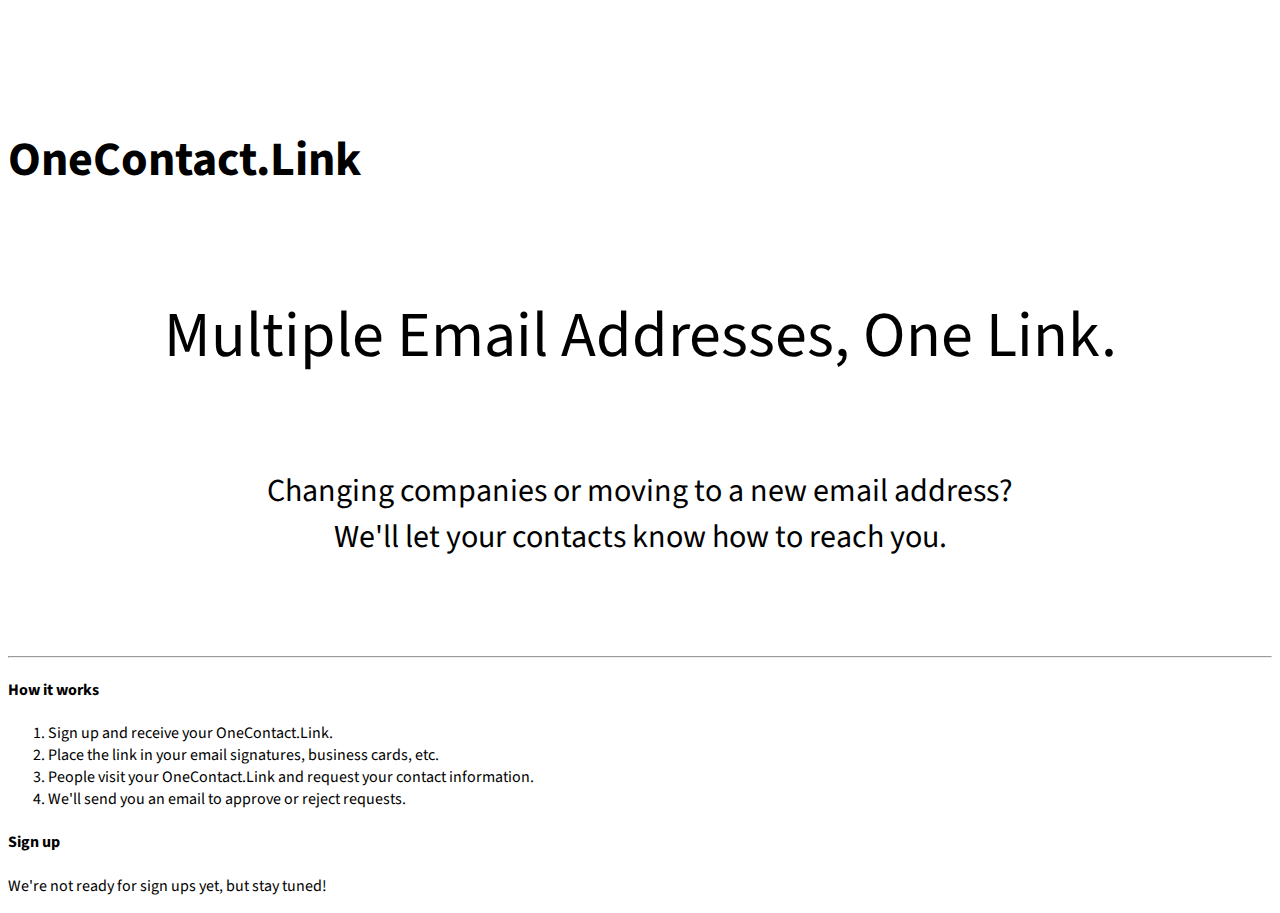
==== web/static/index.html @ 10f5016d "Transfer from GitLab" ====
<!DOCTYPE html>
<html lang="en">
<head>

  <!-- Basic Page Needs
  –––––––––––––––––––––––––––––––––––––––––––––––––– -->
  <meta charset="utf-8">
  <title>OneContact.Link</title>
  <meta name="description" content="">
  <meta name="author" content="">

  <!-- Mobile Specific Metas
  –––––––––––––––––––––––––––––––––––––––––––––––––– -->
  <meta name="viewport" content="width=device-width, initial-scale=1">

  <!-- FONT
  –––––––––––––––––––––––––––––––––––––––––––––––––– -->
  <link href='https://fonts.googleapis.com/css?family=Source+Sans+Pro:400,300,700' rel='stylesheet' type='text/css'>

  <!-- CSS
  –––––––––––––––––––––––––––––––––––––––––––––––––– -->
  <link rel="stylesheet" href="/css/normalize.css">
  <link rel="stylesheet" href="/css/skeleton.css">
  <style>
  body {
    font-family: "Source Sans Pro", "HelveticaNeue", "Helvetica Neue", Helvetica, Arial, sans-serif;
  }
  .brand {
    font-size: 3rem;
    font-weight: bold;
  }
  </style>
</head>
<body>

  <!-- Primary Page Layout
  –––––––––––––––––––––––––––––––––––––––––––––––––– -->
  <div class="container">
    <div class="row" style="margin-top: 10%">
      <div class="one-half column">
        <h1 class='brand'>OneContact.Link</h1>
      </div>
    </div>
    <div class="row" style="margin: 6rem 0">
      <div class="twelve columns">
        <h4 style="text-align: center; font-weight: normal; font-size: 4rem;">Multiple Email Addresses, One Link.</h4>
        <p style="text-align: center; font-size: 2rem;">Changing companies or moving to a new email address?<br/>We'll let your contacts know how to reach you.</p>
      </div>
    </div>
    <hr />
    <div class="row">
      <div class="one-half column">
        <h4>How it works</h4>
        <ol>
          <li>Sign up and receive your OneContact.Link.</li>
          <li>Place the link in your email signatures, business cards, etc.</li>
          <li>People visit your OneContact.Link and request your contact information.</li>
          <li>We'll send you an email to approve or reject requests.</li>
        </ol>
      </div>
      <div class="one-half column">
        <h4>Sign up</h4>
        <p>We're not ready for sign ups yet, but stay tuned!</p>
      </div>
    </div>
  </div>

<!-- End Document
  –––––––––––––––––––––––––––––––––––––––––––––––––– -->
</body>
</html>
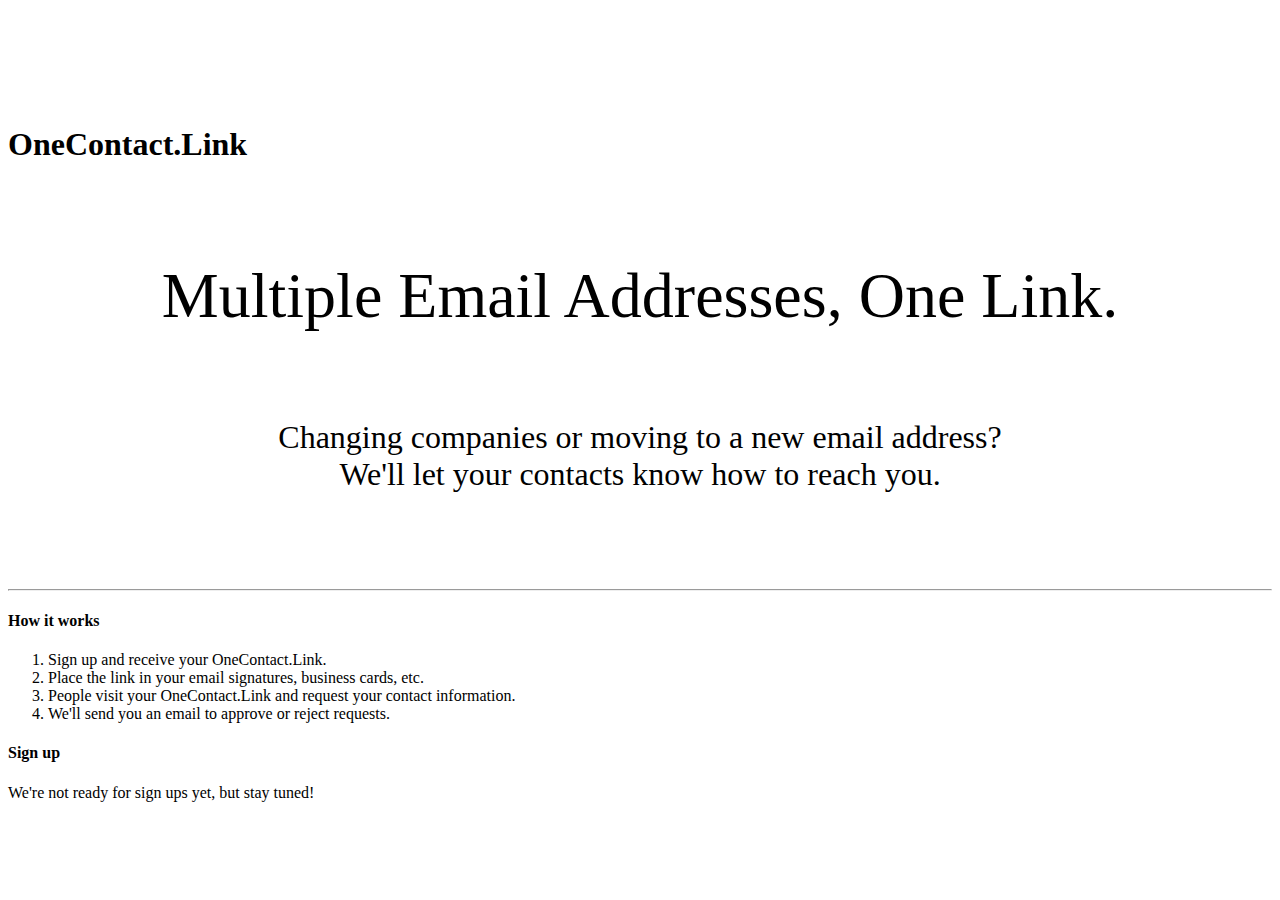
==== commit 9e6768bd: "unify styles in style.css" ====
--- a/web/static/index.html
+++ b/web/static/index.html
@@ -21,15 +21,7 @@
   –––––––––––––––––––––––––––––––––––––––––––––––––– -->
   <link rel="stylesheet" href="/css/normalize.css">
   <link rel="stylesheet" href="/css/skeleton.css">
-  <style>
-  body {
-    font-family: "Source Sans Pro", "HelveticaNeue", "Helvetica Neue", Helvetica, Arial, sans-serif;
-  }
-  .brand {
-    font-size: 3rem;
-    font-weight: bold;
-  }
-  </style>
+  <link rel="stylesheet" href="/css/style.css">
 </head>
 <body>
 
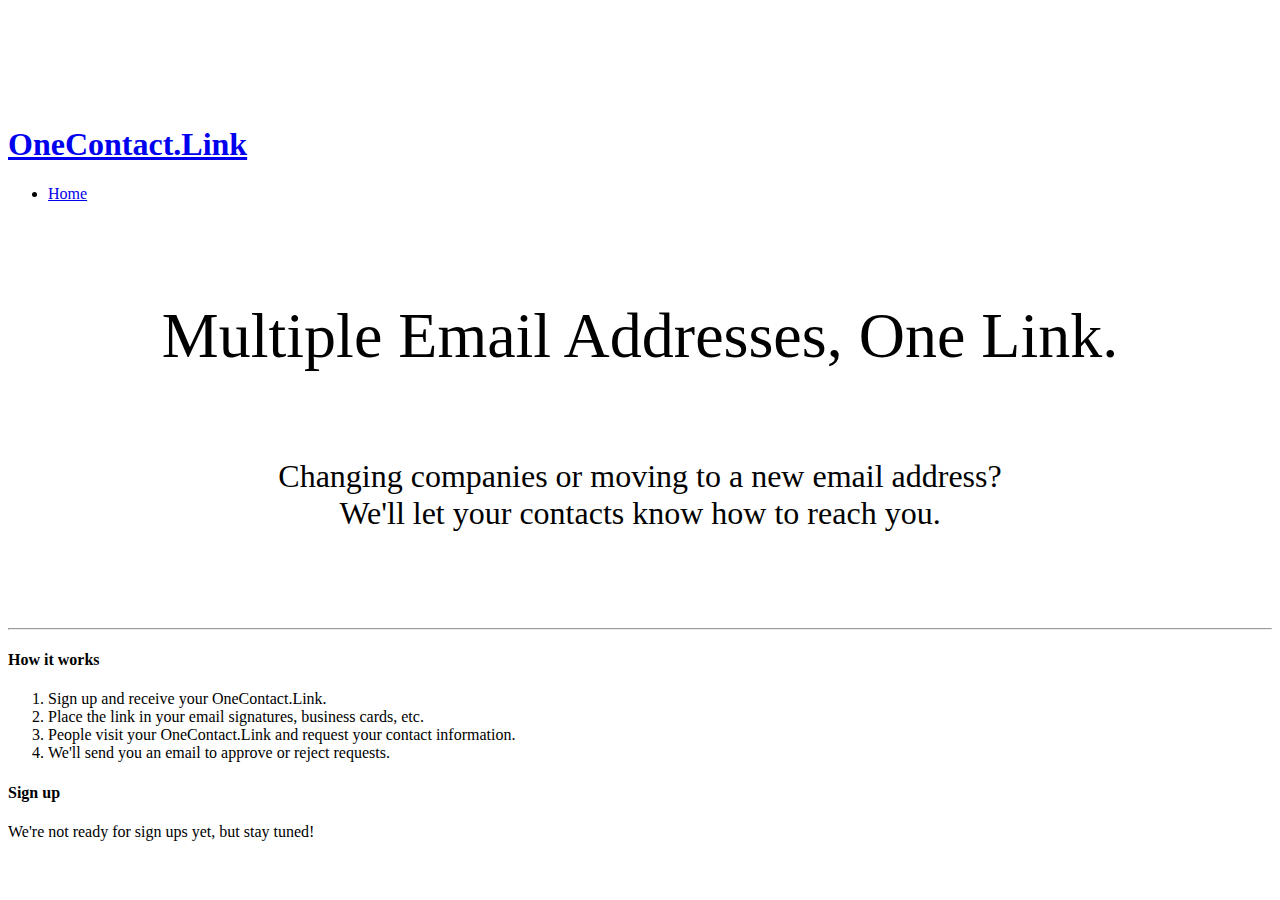
==== commit 12c69cc2: "tweak html" ====
--- a/web/static/index.html
+++ b/web/static/index.html
@@ -30,7 +30,12 @@
   <div class="container">
     <div class="row" style="margin-top: 10%">
       <div class="one-half column">
-        <h1 class='brand'>OneContact.Link</h1>
+      <h1 class='brand'><a href='#'>OneContact.Link</a></h1>
+      </div>
+      <div class="one-half column">
+        <ul class='navbar'>
+          <li class='navbar-item'><a href='#'>Home</a></li>
+        </ul>
       </div>
     </div>
     <div class="row" style="margin: 6rem 0">
